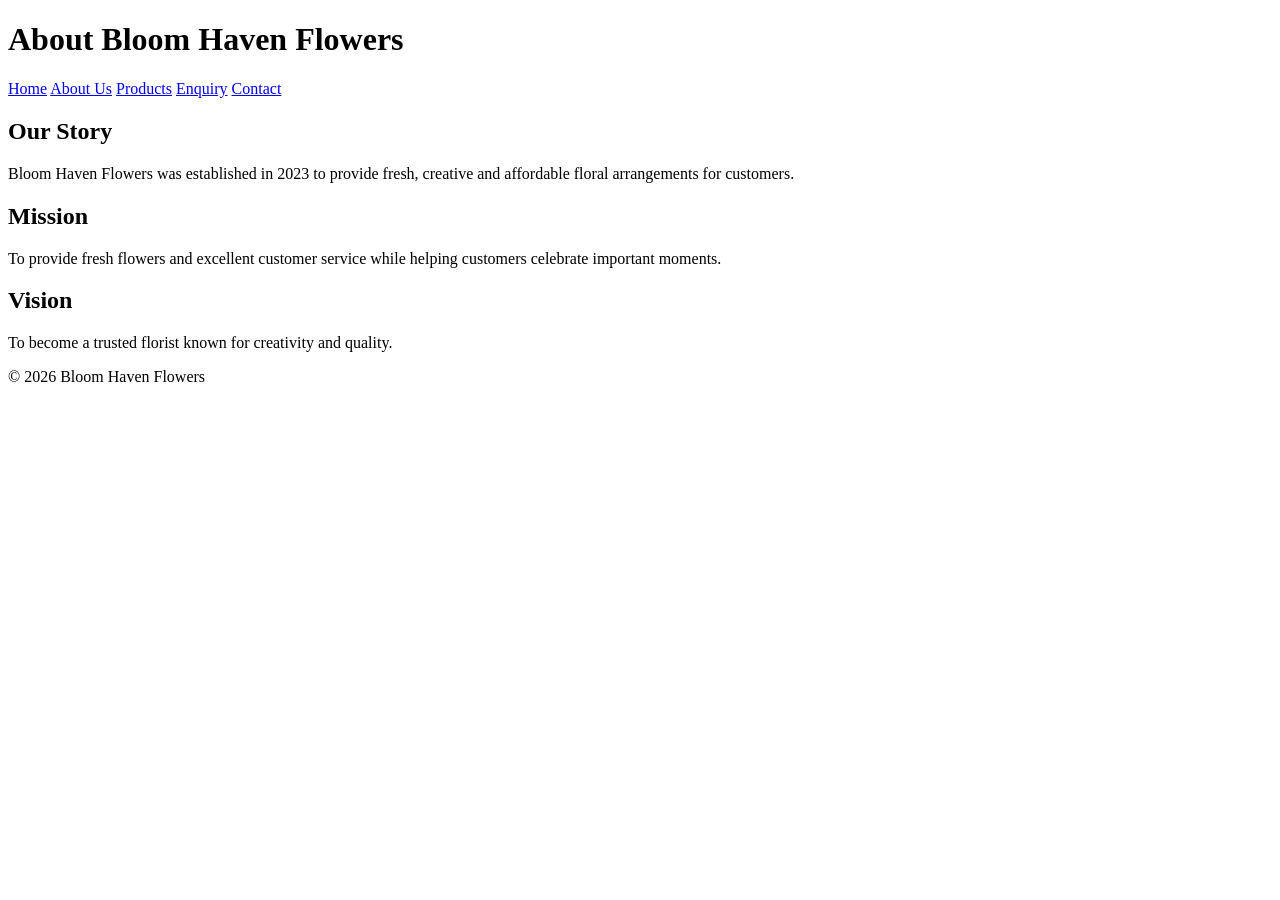
==== BloomHavenFlowers/about.html @ e1c3fd68 "Add files via upload" ====
<!DOCTYPE html>
<html lang="en">

<head>

<meta charset="UTF-8">

<title>About Us | Bloom Haven Flowers</title>

<link rel="stylesheet" href="css/style.css">

</head>


<body>


<header>

<h1>About Bloom Haven Flowers</h1>


<nav>

<a href="index.html">Home</a>
<a href="about.html">About Us</a>
<a href="products.html">Products</a>
<a href="enquiry.html">Enquiry</a>
<a href="contact.html">Contact</a>

</nav>

</header>



<main>


<h2>Our Story</h2>

<p>
Bloom Haven Flowers was established in 2023 to provide fresh,
creative and affordable floral arrangements for customers.
</p>


<h2>Mission</h2>

<p>
To provide fresh flowers and excellent customer service while helping
customers celebrate important moments.
</p>


<h2>Vision</h2>

<p>
To become a trusted florist known for creativity and quality.
</p>


</main>


<footer>

<p>
© 2026 Bloom Haven Flowers
</p>

</footer>


</body>
</html>
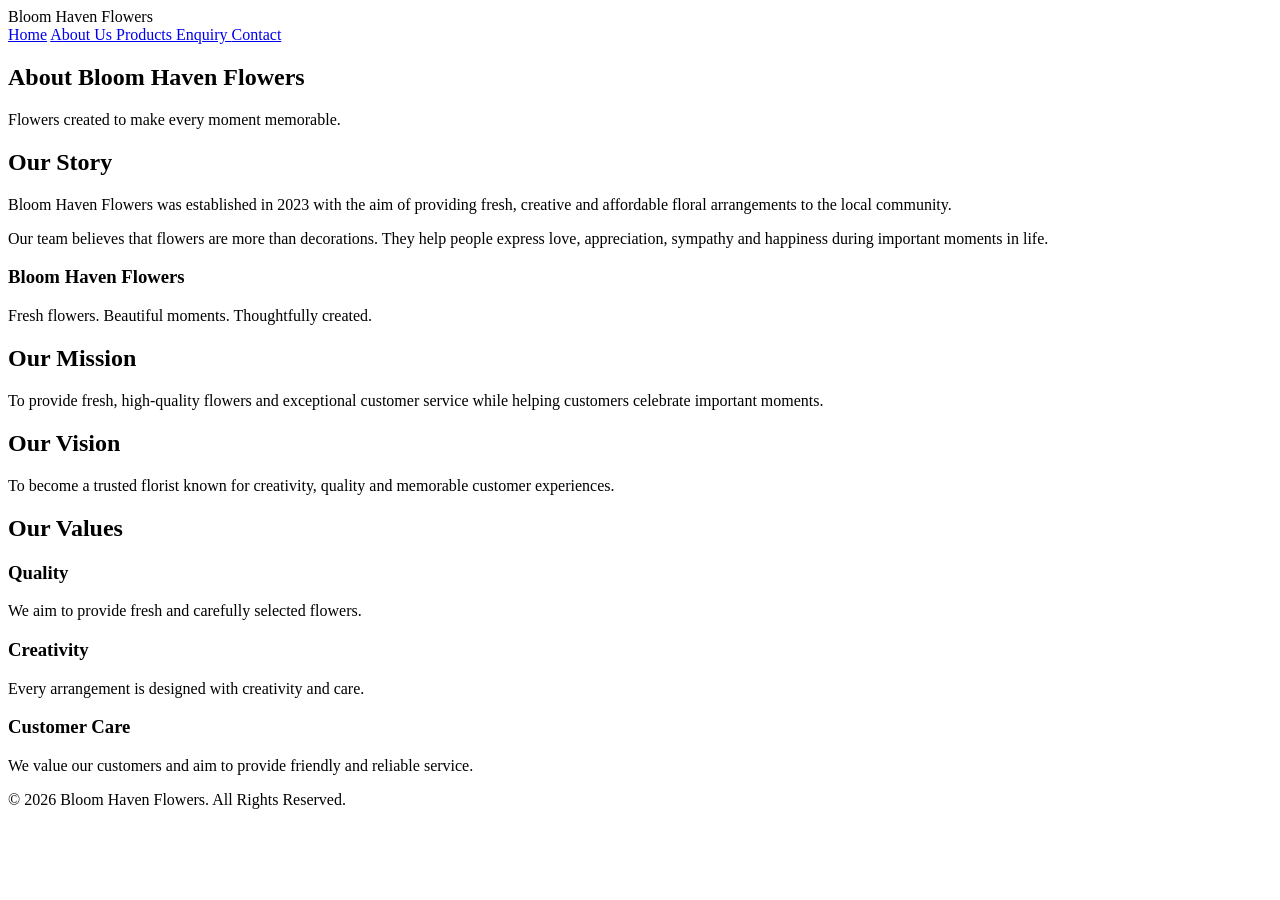
==== commit 53cd95ec: "Add files via upload" ====
--- a/BloomHavenFlowers/about.html
+++ b/BloomHavenFlowers/about.html
@@ -1,76 +1,191 @@
 <!DOCTYPE html>
 <html lang="en">
+<head>
+    <!-- Sets the character encoding -->
+    <meta charset="UTF-8">
 
-<head>
+    <!-- Makes the website responsive -->
+    <meta name="viewport" content="width=device-width, initial-scale=1.0">
 
-<meta charset="UTF-8">
+    <!-- Page title -->
+    <title>About Us | Bloom Haven Flowers</title>
 
-<title>About Us | Bloom Haven Flowers</title>
-
-<link rel="stylesheet" href="css/style.css">
-
+    <!-- Connects external CSS -->
+    <link rel="stylesheet" href="css/style.css">
 </head>
-
 
 <body>
 
+    <!-- ================= HEADER ================= -->
+    <header class="site-header">
 
-<header>
+        <div class="logo">Bloom Haven Flowers</div>
 
-<h1>About Bloom Haven Flowers</h1>
+        <!-- Main navigation -->
+        <nav class="main-nav" aria-label="Main navigation">
+
+            <a href="index.html">Home</a>
+
+            <a href="about.html" class="active">
+                About Us
+            </a>
+
+            <a href="products.html">
+                Products
+            </a>
+
+            <a href="enquiry.html">
+                Enquiry
+            </a>
+
+            <a href="contact.html">
+                Contact
+            </a>
+
+        </nav>
+
+    </header>
 
 
-<nav>
+    <!-- ================= MAIN CONTENT ================= -->
+    <main>
 
-<a href="index.html">Home</a>
-<a href="about.html">About Us</a>
-<a href="products.html">Products</a>
-<a href="enquiry.html">Enquiry</a>
-<a href="contact.html">Contact</a>
+        <!-- Page banner -->
+        <section class="page-banner">
 
-</nav>
+            <h1>About Bloom Haven Flowers</h1>
 
-</header>
+            <p>
+                Flowers created to make every moment memorable.
+            </p>
+
+        </section>
 
 
+        <!-- Our story -->
+        <section class="section two-column">
 
-<main>
+            <div>
+
+                <h2>Our Story</h2>
+
+                <p>
+                    Bloom Haven Flowers was established in 2023 with the aim
+                    of providing fresh, creative and affordable floral
+                    arrangements to the local community.
+                </p>
+
+                <p>
+                    Our team believes that flowers are more than decorations.
+                    They help people express love, appreciation, sympathy and
+                    happiness during important moments in life.
+                </p>
+
+            </div>
 
 
-<h2>Our Story</h2>
+            <div class="about-box">
 
-<p>
-Bloom Haven Flowers was established in 2023 to provide fresh,
-creative and affordable floral arrangements for customers.
-</p>
+                <h3>Bloom Haven Flowers</h3>
+
+                <p>
+                    Fresh flowers. Beautiful moments. Thoughtfully created.
+                </p>
+
+            </div>
+
+        </section>
 
 
-<h2>Mission</h2>
+        <!-- Mission and vision -->
+        <section class="section">
 
-<p>
-To provide fresh flowers and excellent customer service while helping
-customers celebrate important moments.
-</p>
+            <div class="feature-grid">
+
+                <article class="feature-card">
+
+                    <h2>Our Mission</h2>
+
+                    <p>
+                        To provide fresh, high-quality flowers and exceptional
+                        customer service while helping customers celebrate
+                        important moments.
+                    </p>
+
+                </article>
 
 
-<h2>Vision</h2>
+                <article class="feature-card">
 
-<p>
-To become a trusted florist known for creativity and quality.
-</p>
+                    <h2>Our Vision</h2>
+
+                    <p>
+                        To become a trusted florist known for creativity,
+                        quality and memorable customer experiences.
+                    </p>
+
+                </article>
+
+            </div>
+
+        </section>
 
 
-</main>
+        <!-- Values -->
+        <section class="section">
+
+            <h2>Our Values</h2>
+
+            <div class="feature-grid">
+
+                <article class="feature-card">
+
+                    <h3>Quality</h3>
+
+                    <p>
+                        We aim to provide fresh and carefully selected flowers.
+                    </p>
+
+                </article>
 
 
-<footer>
+                <article class="feature-card">
 
-<p>
-© 2026 Bloom Haven Flowers
-</p>
+                    <h3>Creativity</h3>
 
-</footer>
+                    <p>
+                        Every arrangement is designed with creativity and care.
+                    </p>
 
+                </article>
+
+
+                <article class="feature-card">
+
+                    <h3>Customer Care</h3>
+
+                    <p>
+                        We value our customers and aim to provide friendly
+                        and reliable service.
+                    </p>
+
+                </article>
+
+            </div>
+
+        </section>
+
+    </main>
+
+
+    <!-- ================= FOOTER ================= -->
+    <footer class="site-footer">
+
+        <p>
+            &copy; 2026 Bloom Haven Flowers. All Rights Reserved.
+        </p>
+
+    </footer>
 
 </body>
 </html>
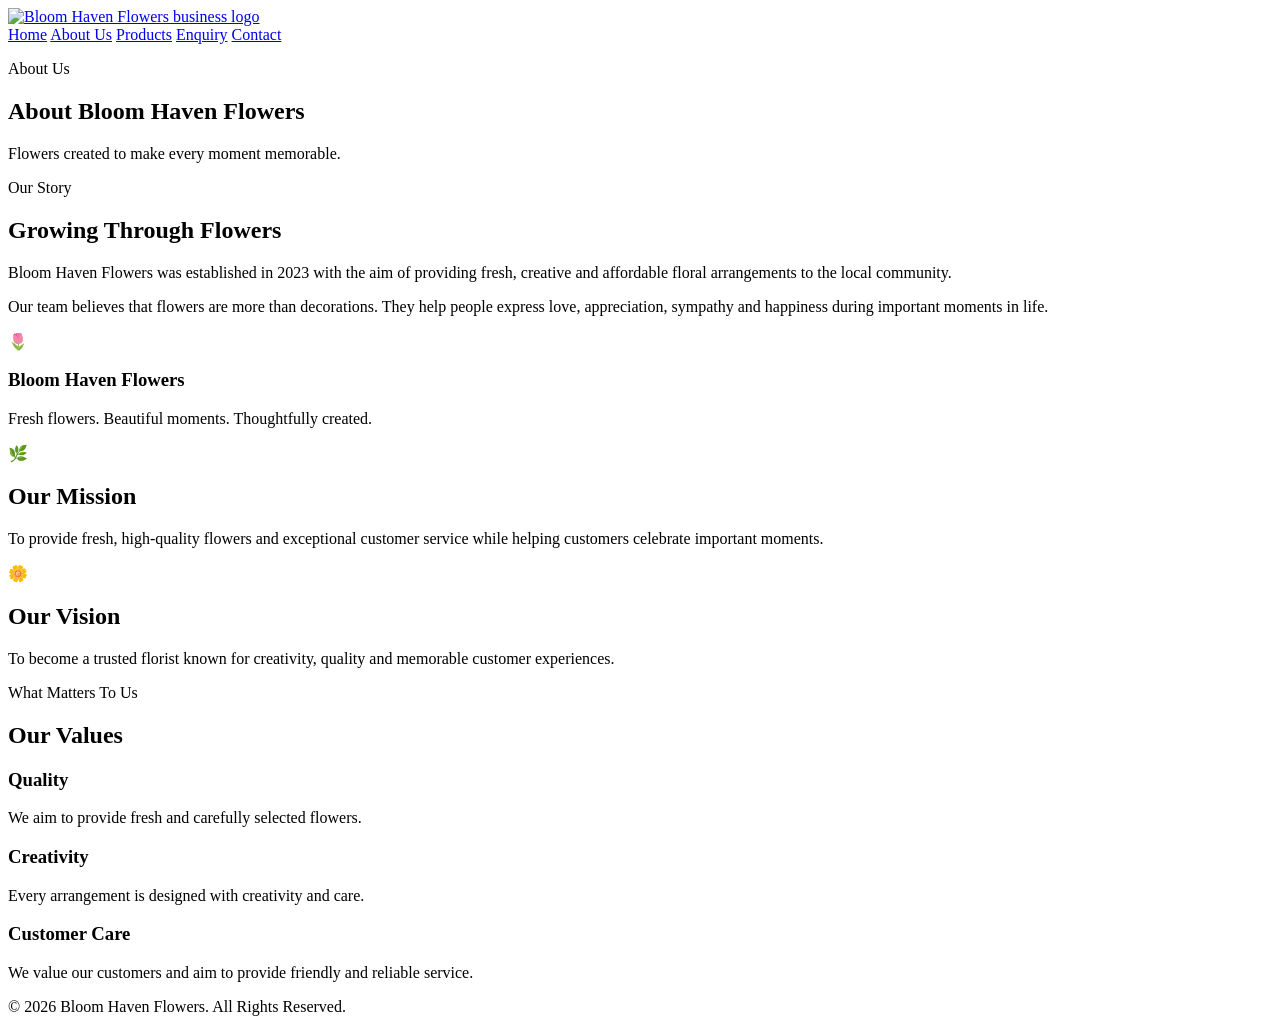
==== commit d42368ba: "Add files via upload" ====
--- a/BloomHavenFlowers/about.html
+++ b/BloomHavenFlowers/about.html
@@ -1,191 +1,103 @@
 <!DOCTYPE html>
 <html lang="en">
 <head>
-    <!-- Sets the character encoding -->
     <meta charset="UTF-8">
-
-    <!-- Makes the website responsive -->
     <meta name="viewport" content="width=device-width, initial-scale=1.0">
-
-    <!-- Page title -->
-    <title>About Us | Bloom Haven Flowers</title>
-
-    <!-- Connects external CSS -->
+    <title>About Bloom Haven Flowers | Our Story and Values</title>
+    <meta name="description" content="Learn about Bloom Haven Flowers, our mission, vision and commitment to thoughtful floral arrangements in Johannesburg.">
+    <meta name="keywords" content="about Bloom Haven Flowers, florist values, Johannesburg florist">
+    <meta name="robots" content="index, follow">
     <link rel="stylesheet" href="css/style.css">
 </head>
-
 <body>
-
-    <!-- ================= HEADER ================= -->
+    <!-- Website header and navigation -->
     <header class="site-header">
-
-        <div class="logo">Bloom Haven Flowers</div>
-
-        <!-- Main navigation -->
+        <a href="index.html" class="logo-link" aria-label="Bloom Haven Flowers Home">
+            <img src="images/logo.webp" alt="Bloom Haven Flowers business logo" class="logo-image">
+        </a>
         <nav class="main-nav" aria-label="Main navigation">
-
             <a href="index.html">Home</a>
-
-            <a href="about.html" class="active">
-                About Us
-            </a>
-
-            <a href="products.html">
-                Products
-            </a>
-
-            <a href="enquiry.html">
-                Enquiry
-            </a>
-
-            <a href="contact.html">
-                Contact
-            </a>
-
+            <a href="about.html" class="active">About Us</a>
+            <a href="products.html">Products</a>
+            <a href="enquiry.html">Enquiry</a>
+            <a href="contact.html">Contact</a>
         </nav>
-
     </header>
 
-
-    <!-- ================= MAIN CONTENT ================= -->
     <main>
-
-        <!-- Page banner -->
         <section class="page-banner">
-
+            <p class="section-label light-label">About Us</p>
             <h1>About Bloom Haven Flowers</h1>
-
-            <p>
-                Flowers created to make every moment memorable.
-            </p>
-
+            <p>Flowers created to make every moment memorable.</p>
         </section>
-
 
         <!-- Our story -->
         <section class="section two-column">
-
             <div>
-
-                <h2>Our Story</h2>
-
+                <p class="section-label">Our Story</p>
+                <h2>Growing Through Flowers</h2>
                 <p>
-                    Bloom Haven Flowers was established in 2023 with the aim
-                    of providing fresh, creative and affordable floral
-                    arrangements to the local community.
+                    Bloom Haven Flowers was established in 2023 with the aim of providing
+                    fresh, creative and affordable floral arrangements to the local community.
                 </p>
-
                 <p>
-                    Our team believes that flowers are more than decorations.
-                    They help people express love, appreciation, sympathy and
-                    happiness during important moments in life.
+                    Our team believes that flowers are more than decorations. They help people
+                    express love, appreciation, sympathy and happiness during important moments
+                    in life.
                 </p>
-
             </div>
-
-
             <div class="about-box">
-
+                <div class="about-flower">🌷</div>
                 <h3>Bloom Haven Flowers</h3>
-
-                <p>
-                    Fresh flowers. Beautiful moments. Thoughtfully created.
-                </p>
-
+                <p>Fresh flowers. Beautiful moments. Thoughtfully created.</p>
             </div>
-
         </section>
 
-
         <!-- Mission and vision -->
-        <section class="section">
-
-            <div class="feature-grid">
-
+        <section class="section soft-section">
+            <div class="feature-grid two-card-grid">
                 <article class="feature-card">
-
+                    <div class="feature-icon">🌿</div>
                     <h2>Our Mission</h2>
-
                     <p>
-                        To provide fresh, high-quality flowers and exceptional
-                        customer service while helping customers celebrate
-                        important moments.
+                        To provide fresh, high-quality flowers and exceptional customer service
+                        while helping customers celebrate important moments.
                     </p>
-
                 </article>
-
-
                 <article class="feature-card">
-
+                    <div class="feature-icon">🌼</div>
                     <h2>Our Vision</h2>
-
                     <p>
-                        To become a trusted florist known for creativity,
-                        quality and memorable customer experiences.
+                        To become a trusted florist known for creativity, quality and memorable
+                        customer experiences.
                     </p>
-
                 </article>
-
             </div>
-
         </section>
 
-
-        <!-- Values -->
+        <!-- Business values -->
         <section class="section">
-
+            <p class="section-label">What Matters To Us</p>
             <h2>Our Values</h2>
-
             <div class="feature-grid">
-
                 <article class="feature-card">
-
                     <h3>Quality</h3>
-
-                    <p>
-                        We aim to provide fresh and carefully selected flowers.
-                    </p>
-
+                    <p>We aim to provide fresh and carefully selected flowers.</p>
                 </article>
-
-
                 <article class="feature-card">
-
                     <h3>Creativity</h3>
-
-                    <p>
-                        Every arrangement is designed with creativity and care.
-                    </p>
-
+                    <p>Every arrangement is designed with creativity and care.</p>
                 </article>
-
-
                 <article class="feature-card">
-
                     <h3>Customer Care</h3>
-
-                    <p>
-                        We value our customers and aim to provide friendly
-                        and reliable service.
-                    </p>
-
+                    <p>We value our customers and aim to provide friendly and reliable service.</p>
                 </article>
-
             </div>
-
         </section>
-
     </main>
 
-
-    <!-- ================= FOOTER ================= -->
     <footer class="site-footer">
-
-        <p>
-            &copy; 2026 Bloom Haven Flowers. All Rights Reserved.
-        </p>
-
+        <p>&copy; 2026 Bloom Haven Flowers. All Rights Reserved.</p>
     </footer>
-
 </body>
 </html>
